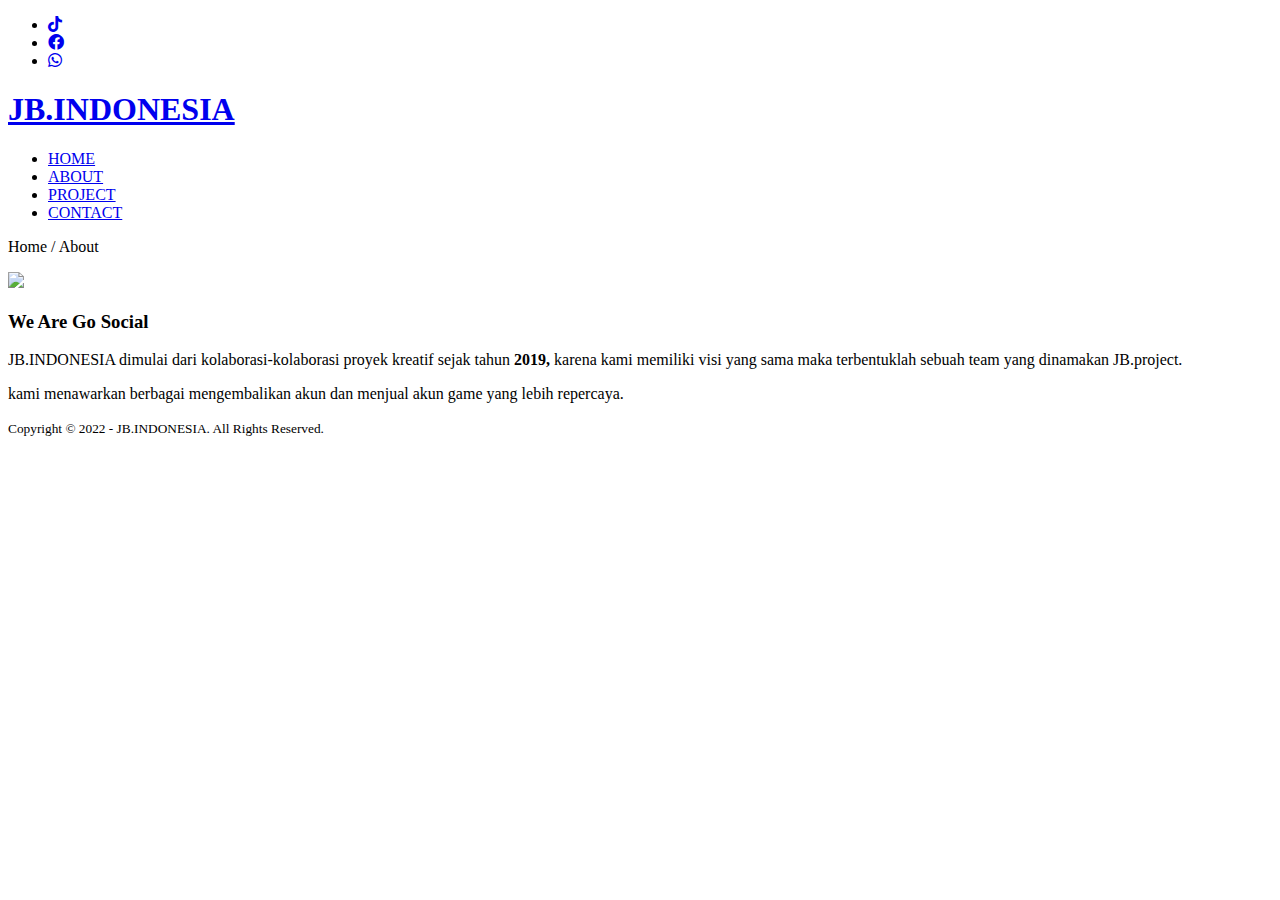
==== about.html @ 1f7937ca "Add files via upload" ====
<!DOCTYPE html>
<html>
<head>
	<meta charset="utf-8">
	<meta name="viewport" content="width-device-width, initial-scale=1">
	<title>JB.INDONESIA</title>
	<link rel="stylesheet" type="text/css" href="css/style.css">
	<link rel="stylesheet" type="text/css" href="https://cdnjs.cloudflare.com/ajax/libs/font-awesome/6.0.0/css/all.min.css ">

</head>
<body>
	
	<!--header-->
	<div class="medsos">
		<div class="container">
			<ul>
				<li><a href="https://www.tiktok.com/@mamakziro"><i class="fa-brands fa-tiktok"></i></a></li>
				<li><a href="https://www.facebook.com/alvialqori"><i class="fa-brands fa-facebook"></i></a></li>
				<li><a href="https://wa.me/6281275065080"><i class="fa-brands fa-whatsapp"></i> </a></li>
			</ul>
	</div>
</div> 
		<header>
		<div class="container">
			<h1><a href="index.html">JB.INDONESIA</a></h1>
			<ul>
				<li class="active"><a href="index.html">HOME</a></li>
				<li><a href="about.html">ABOUT</a></li>
				<li><a href="project.html">PROJECT</a></li>
				<li><a href="contact.html">CONTACT</a></li>
			</ul>
		</div>
	</header>

	<!-- label -->
	<section class="label">
		<div class="container">
			<p>Home / About</p>
		</div>
	</section>

	<!-- about -->
	<section class="about">
		<div class="container">
			<img src="img/alvi001.jpg" width="100%">
			<h3>We Are Go Social</h3>
			<p>JB.INDONESIA dimulai dari kolaborasi-kolaborasi proyek kreatif sejak tahun <strong> 2019, </strong> karena kami memiliki visi yang sama maka terbentuklah sebuah team yang dinamakan JB.project.</p>
			<p>kami menawarkan berbagai mengembalikan akun dan menjual akun game yang lebih repercaya.</p>
			
		</div>
	</section>

	<!-- footer -->
	<footer>
		<div class="container">
			<small>Copyright &copy; 2022 - JB.INDONESIA. All Rights Reserved.</small>
		</div>
	</footer>


	<script type="text/javascript">
		$(document).ready(function(){
			$(".bg-loader").hide();
		})
	</script>
</body>
</html>
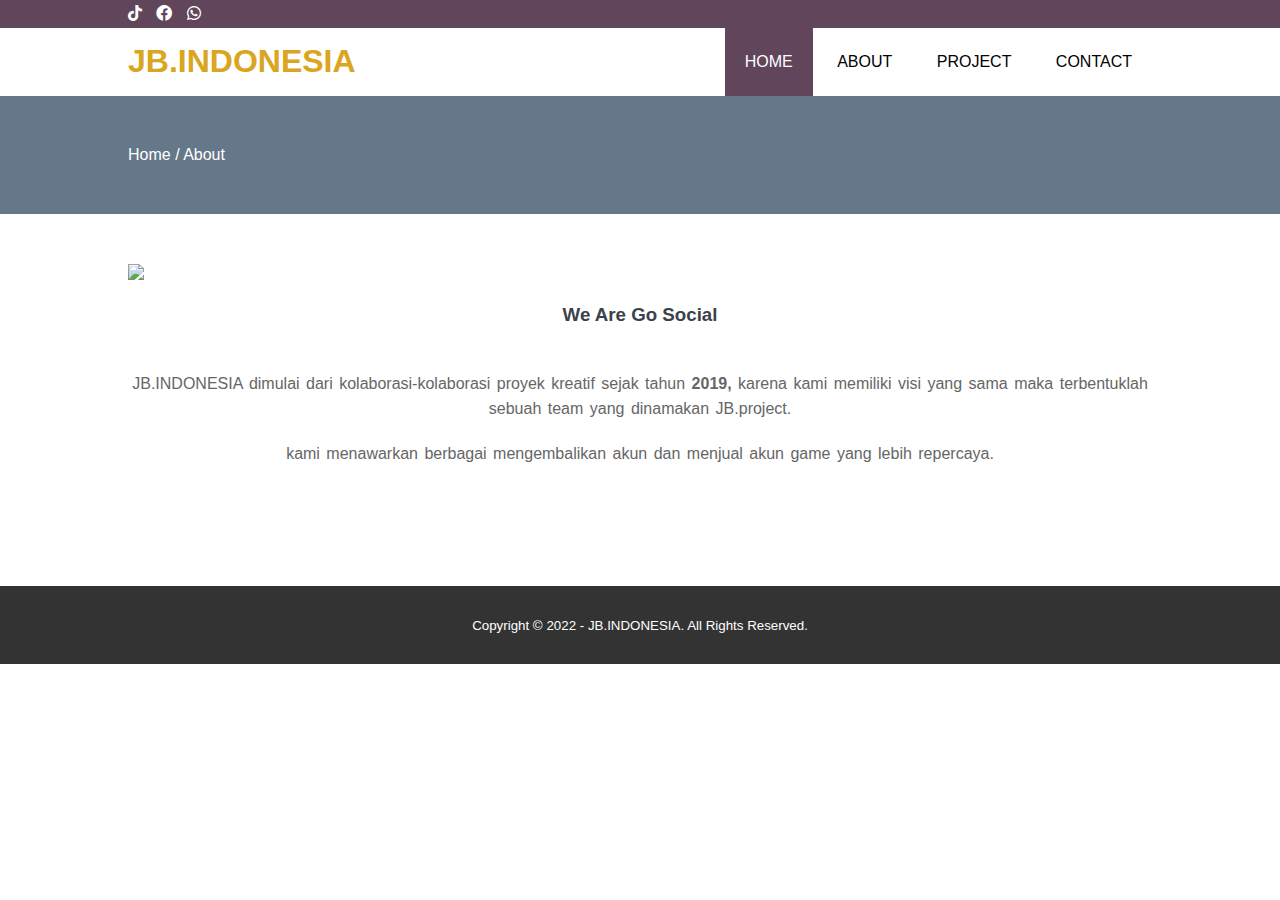
==== commit 79a81017: "Update about.html" ====
--- a/about.html
+++ b/about.html
@@ -4,7 +4,7 @@
 	<meta charset="utf-8">
 	<meta name="viewport" content="width-device-width, initial-scale=1">
 	<title>JB.INDONESIA</title>
-	<link rel="stylesheet" type="text/css" href="css/style.css">
+	<link rel="stylesheet" type="text/css" href="style.css">
 	<link rel="stylesheet" type="text/css" href="https://cdnjs.cloudflare.com/ajax/libs/font-awesome/6.0.0/css/all.min.css ">
 
 </head>
@@ -64,4 +64,4 @@
 		})
 	</script>
 </body>
-</html>+</html>
--- a/style.css
+++ b/style.css
@@ -0,0 +1,181 @@
+* {
+	padding:0;
+	margin:0;
+	font-family: sans-serif;
+}
+a {
+	color: inherit;
+	text-decoration: none;
+}
+.medsos {
+	padding:5px 0;
+	background-color: #60455b;
+}
+.medsos ul li {
+	display: inline-block;
+	color: #fff;
+	margin-right: 10px;
+}
+.container {
+	width:80%;
+	margin:0 auto;
+}
+.container:after {
+	content:'';
+	display: block;
+	clear: both;
+}
+header h1 {
+	float: left;
+	padding:15px 0;
+	color:  #DAA520;
+}
+header ul {
+	float: right;
+}
+header ul li {
+	display: inline-block;
+}
+header ul li a {
+	padding:25px 20px;
+	display: inline-block;
+}
+header ul li a:hover {
+	background-color: #60455b;
+	color: #fff;
+}
+.active {
+	background-color: #60455b;
+	color: #fff;
+}
+.banner {
+	height: 60vh;
+	background-image: url('../img/alvi001.jpg');
+	background-size: cover;
+	position: relative;
+	display: flex;
+	justify-content: center;
+	align-items: center;
+}
+.banner:after {
+	content:'';
+	display: block;
+	position: absolute;
+	top: 0;
+	left: 0;
+	right: 0;
+	bottom: 0;
+	background-color: rgba(70, 130, 180, .6);
+}
+.banner h2 {
+	color: #fff;
+	z-index: 1;
+	padding: 20px 25px;
+	border:3px solid #fff;
+}
+section {
+	padding:50px 0;
+}
+section h3 {
+	text-align: center;
+	padding:20px 0;
+	color: #3c424c;
+	margin-bottom: 25px;
+}
+.about,
+.service {
+	padding-bottom: 100px;
+}
+.about p {
+	color: #666;
+	word-spacing: 2px;
+	line-height: 25px;
+	margin-bottom: 20px;
+	text-align: center;
+}
+.service {
+	background-color: #f9f9f9;
+}
+.box {
+	color: #60455b;
+}
+.box: after {
+	content: '';
+	display: block;
+	clear: both;
+}
+.box .col-4 {
+	width:25%;
+	padding:20px;
+	box-sizing: border-box;
+	text-align: center;
+	float: left;
+}
+.icon {
+	width:70px;
+	height:70px;
+	border:1px solid;
+	border-radius: 50%;
+	text-align: center;
+	line-height: 70px;
+	font-size: 20px;
+	margin:0 auto;
+}
+.box .col-4 h4 {
+	margin:20px 0;
+}
+footer {
+	padding:30px 0;
+	background-color: #333;
+	color: #fff;
+	text-align: center;
+}
+.bg-loader {
+	background-color: #eee;
+	position: fixed;
+	top: 0;
+	left: 0;
+	right: 0;
+	bottom: 0;
+	z-index: 9999;
+	display: flex;
+	justify-content: center;
+	align-items: center;
+}
+.bg-loader .loader {
+	width:11px;
+	height: 1px;
+	border:3px solid #fff;
+	border-radius: 50%;
+	border-top-color: #657889;
+	border-right-color:#657889;
+	border-bottom-color:#657889;
+	animation: puterin .8s linear infinite;
+}
+.label {
+	background-color: #657889;
+	color: #fff;
+}
+@keyframes puterin {
+	100% {
+		transform: rotate(360deg);
+	}
+}
+@media screen and (max-width: 768px){
+	.container {
+		width:90%;
+	}
+	header h1 {
+		text-align: center;
+		float: none;
+	}
+	header ul {
+		text-align: center;
+		float: none;
+	}
+	.box .col-4 {
+		width:100%;
+		float: none;
+		margin-bottom: 20px;
+	}
+}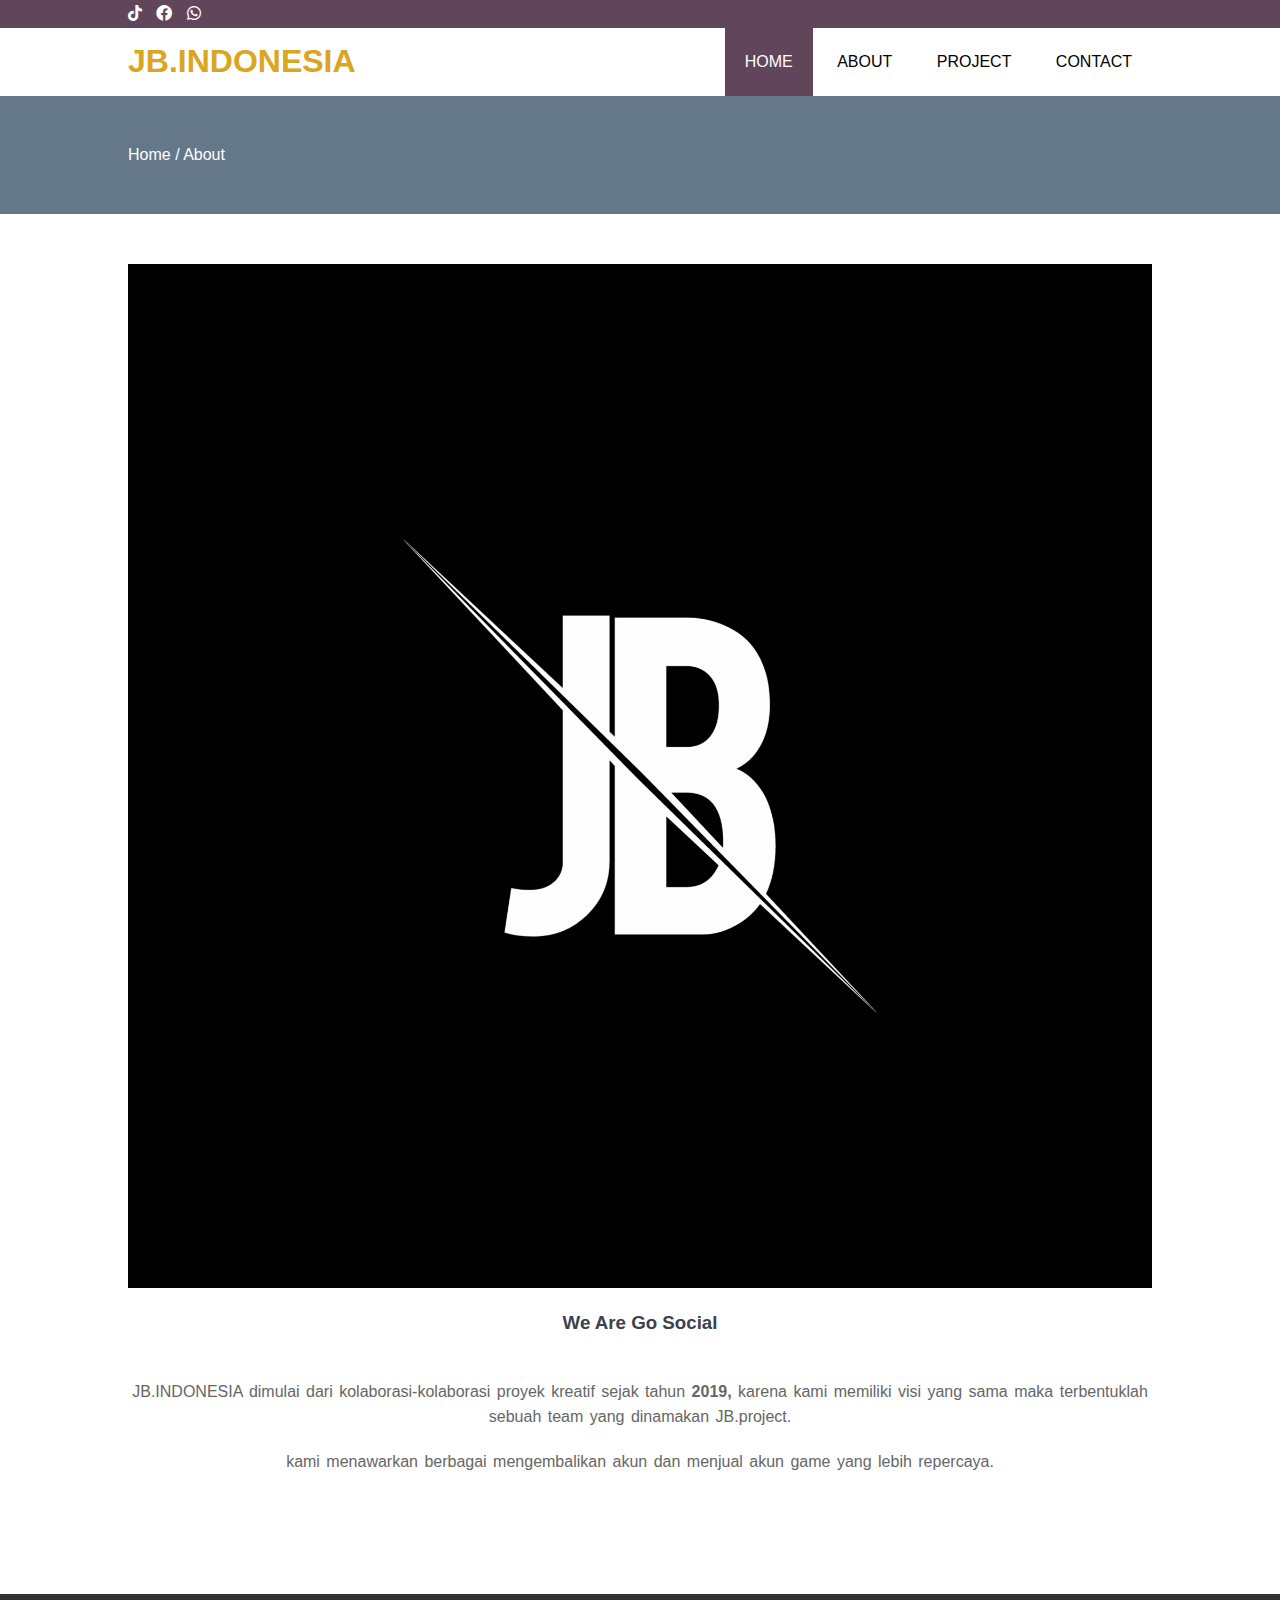
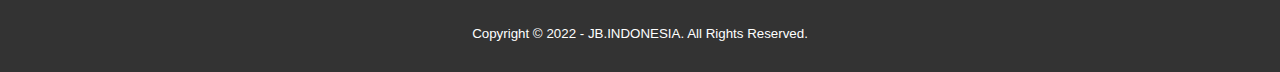
==== commit 0517825e: "Update about.html" ====
--- a/about.html
+++ b/about.html
@@ -42,7 +42,7 @@
 	<!-- about -->
 	<section class="about">
 		<div class="container">
-			<img src="img/alvi001.jpg" width="100%">
+			<img src="alvi001.jpg" width="100%">
 			<h3>We Are Go Social</h3>
 			<p>JB.INDONESIA dimulai dari kolaborasi-kolaborasi proyek kreatif sejak tahun <strong> 2019, </strong> karena kami memiliki visi yang sama maka terbentuklah sebuah team yang dinamakan JB.project.</p>
 			<p>kami menawarkan berbagai mengembalikan akun dan menjual akun game yang lebih repercaya.</p>
